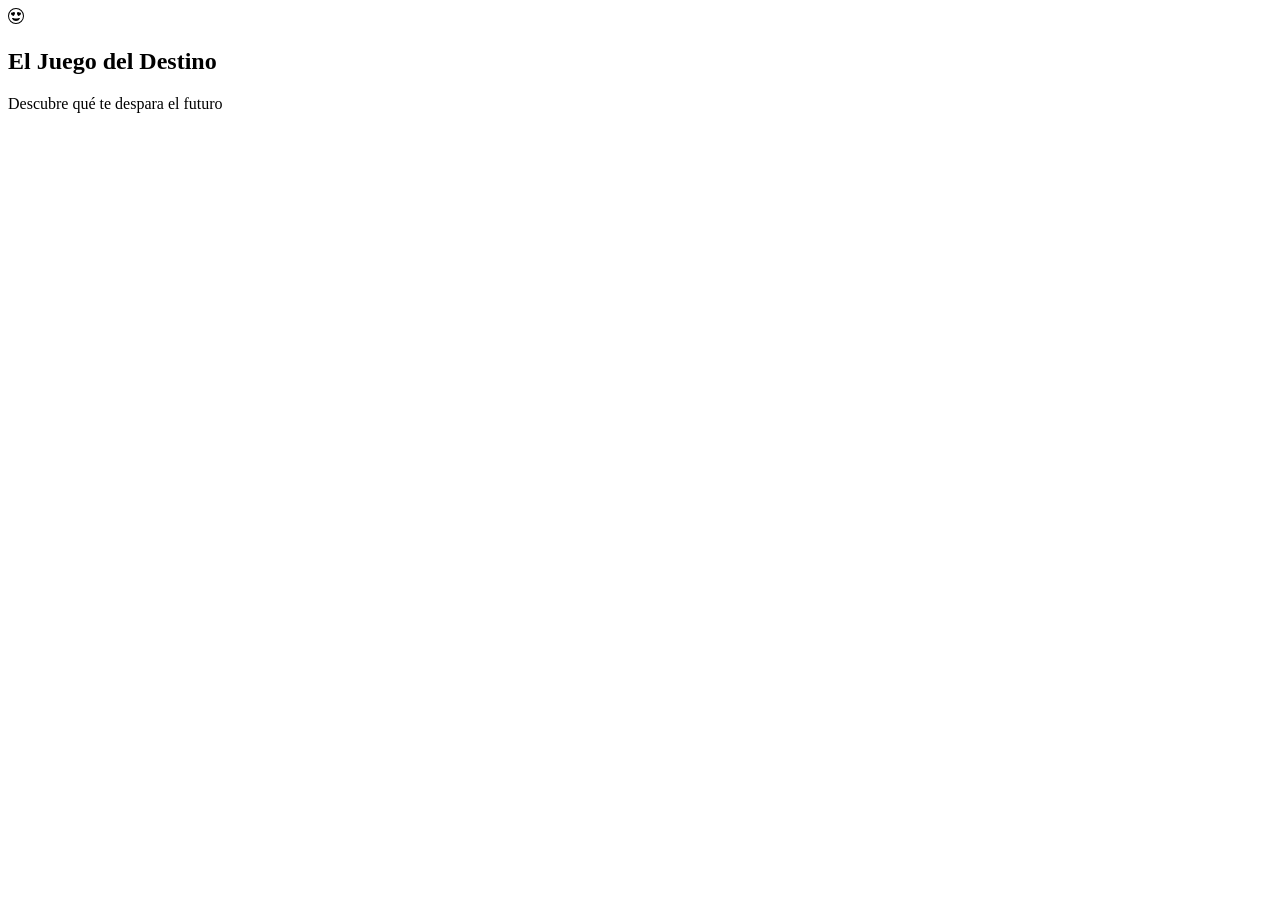
==== python/templates/index.html @ c32f075e "first commit" ====
<!DOCTYPE html> <!-- Inicio de la etiqueta HTML5 -->
<html lang="es"> <!-- Lenguaje Español -->

<head> <!-- Inicio de la cabeza de la págian -->
    <meta charset="UTF-8"><!-- Indica que podemos utilizar caracteres especiales -->
    <meta name="viewport" content="width=device-width, initial-scale=1.0"> <!-- Indica que la página es responsiva -->
    <title>Document</title> <!-- Nombre de la página -->
    <!-- Google Fonts -->
    <link rel="preconnect" href="https://fonts.googleapis.com">
    <link rel="preconnect" href="https://fonts.gstatic.com" crossorigin>
    <link
        href="https://fonts.googleapis.com/css2?family=Nunito+Sans:ital,opsz,wght@0,6..12,200..1000;1,6..12,200..1000&family=Roboto:ital,wght@0,100..900;1,100..900&display=swap"
        rel="stylesheet">
    <!-- Boostrap Icons -->
    <svg xmlns="http://www.w3.org/2000/svg" width="16" height="16" fill="currentColor" class="bi bi-emoji-heart-eyes"
        viewBox="0 0 16 16">
        <path d="M8 15A7 7 0 1 1 8 1a7 7 0 0 1 0 14zm0 1A8 8 0 1 0 8 0a8 8 0 0 0 0 16z" />
        <path
            d="M11.315 10.014a.5.5 0 0 1 .548.736A4.498 4.498 0 0 1 7.965 13a4.498 4.498 0 0 1-3.898-2.25.5.5 0 0 1 .548-.736h.005l.017.005.067.015.252.055c.215.046.515.108.857.169.693.124 1.522.242 2.152.242.63 0 1.46-.118 2.152-.242a26.58 26.58 0 0 0 1.109-.224l.067-.015.017-.004.005-.002zM4.756 4.566c.763-1.424 4.02-.12.952 3.434-4.496-1.596-2.35-4.298-.952-3.434zm6.488 0c1.398-.864 3.544 1.838-.952 3.434-3.067-3.554.19-4.858.952-3.434z" />
    </svg>
    <!-- CSS -->
    <link rel="stylesheet" href="{{ url_for('static', filename='css/style.css')}}">
</head> <!-- Fin de la cabeza de la página -->

<body> <!-- Cuerpo de la página -->
    <main> <!-- Contenedor de la página -->
        <div class="card"> <!-- Inicio de la tarjeta card -->
            <section class="uno"> <!-- Inicio de clase uno -->
                <div class="mm">
                    <div class="circulo-morado"> <!-- Inicio de ciruclo-morado -->
                        <i class="bi bi-moon"></i>
                    </div> <!-- Fin de circulo-morado -->
                </div>
                <div class="txt"> <!-- Inicio de txt -->
                    <h1>El Juego del Destino</h1>
                    <p>Descubre qué te despara el futuro</p>
                </div> <!-- Fin de txt -->
            </section> <!-- Fin de clase uno -->
            <section class="dos"> <!-- Inicio de clase dos -->

            </section> <!-- Fin de clase dos -->
        </div> <!-- Fin de la tarjeta card -->
    </main> <!-- Fin del contenedor de la página -->
</body> <!-- Fin del cuerpo de la página -->

</html> <!-- Fin de la etiqueta HTML5 -->
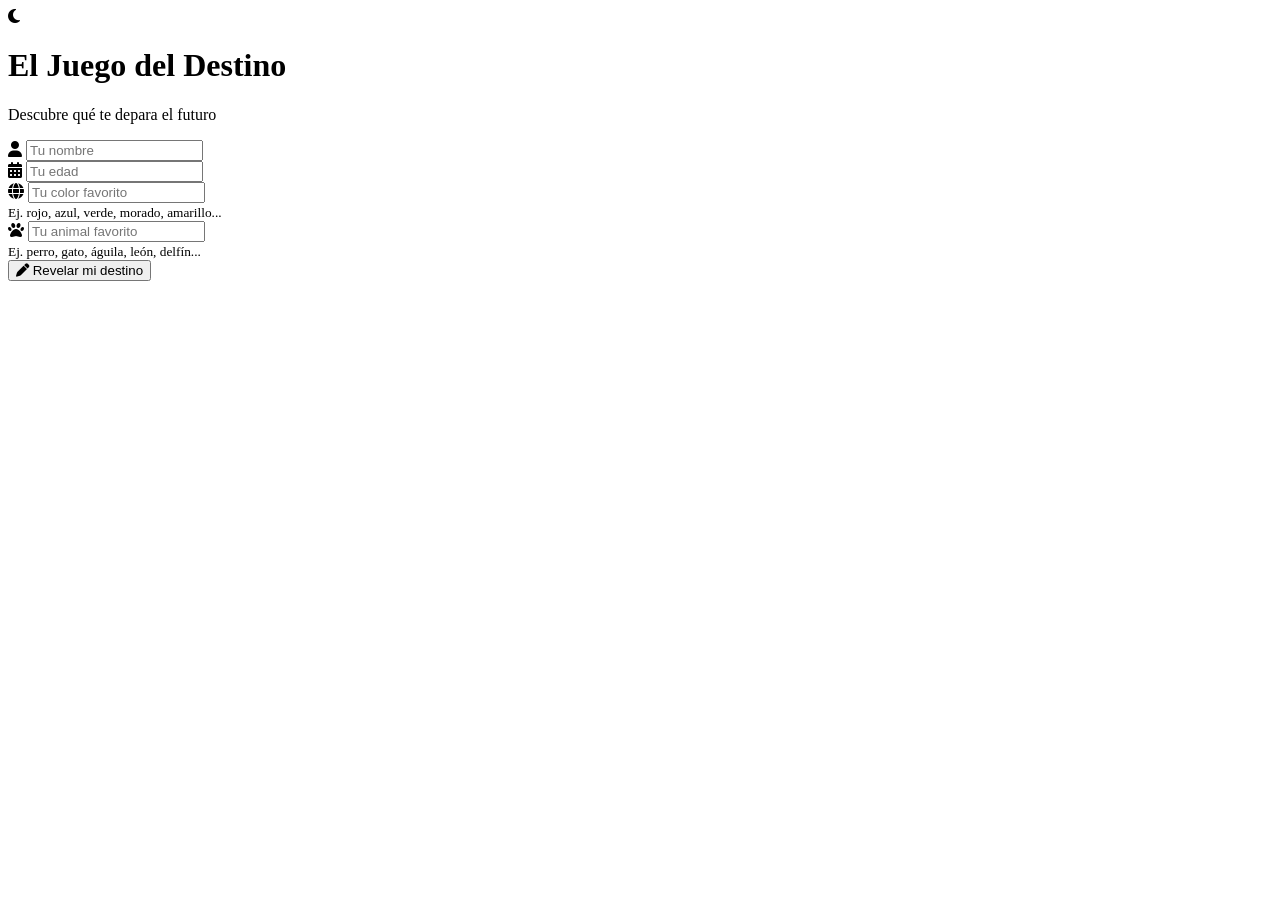
==== commit b8f31f91: "3-9-2026" ====
--- a/python/templates/index.html
+++ b/python/templates/index.html
@@ -1,46 +1,141 @@
-<!DOCTYPE html> <!-- Inicio de la etiqueta HTML5 -->
-<html lang="es"> <!-- Lenguaje Español -->
+<!DOCTYPE html>
+<html lang="es">
+<head>
+    <meta charset="UTF-8">
+    <meta name="viewport" content="width=device-width, initial-scale=1.0">
 
-<head> <!-- Inicio de la cabeza de la págian -->
-    <meta charset="UTF-8"><!-- Indica que podemos utilizar caracteres especiales -->
-    <meta name="viewport" content="width=device-width, initial-scale=1.0"> <!-- Indica que la página es responsiva -->
-    <title>Document</title> <!-- Nombre de la página -->
-    <!-- Google Fonts -->
-    <link rel="preconnect" href="https://fonts.googleapis.com">
-    <link rel="preconnect" href="https://fonts.gstatic.com" crossorigin>
+    <title>El Juego del Destino</title>
+
     <link
-        href="https://fonts.googleapis.com/css2?family=Nunito+Sans:ital,opsz,wght@0,6..12,200..1000;1,6..12,200..1000&family=Roboto:ital,wght@0,100..900;1,100..900&display=swap"
-        rel="stylesheet">
-    <!-- Boostrap Icons -->
-    <svg xmlns="http://www.w3.org/2000/svg" width="16" height="16" fill="currentColor" class="bi bi-emoji-heart-eyes"
-        viewBox="0 0 16 16">
-        <path d="M8 15A7 7 0 1 1 8 1a7 7 0 0 1 0 14zm0 1A8 8 0 1 0 8 0a8 8 0 0 0 0 16z" />
-        <path
-            d="M11.315 10.014a.5.5 0 0 1 .548.736A4.498 4.498 0 0 1 7.965 13a4.498 4.498 0 0 1-3.898-2.25.5.5 0 0 1 .548-.736h.005l.017.005.067.015.252.055c.215.046.515.108.857.169.693.124 1.522.242 2.152.242.63 0 1.46-.118 2.152-.242a26.58 26.58 0 0 0 1.109-.224l.067-.015.017-.004.005-.002zM4.756 4.566c.763-1.424 4.02-.12.952 3.434-4.496-1.596-2.35-4.298-.952-3.434zm6.488 0c1.398-.864 3.544 1.838-.952 3.434-3.067-3.554.19-4.858.952-3.434z" />
-    </svg>
-    <!-- CSS -->
-    <link rel="stylesheet" href="{{ url_for('static', filename='css/style.css')}}">
-</head> <!-- Fin de la cabeza de la página -->
+        rel="stylesheet"
+        href="https://cdnjs.cloudflare.com/ajax/libs/font-awesome/6.4.0/css/all.min.css"
+    >
 
-<body> <!-- Cuerpo de la página -->
-    <main> <!-- Contenedor de la página -->
-        <div class="card"> <!-- Inicio de la tarjeta card -->
-            <section class="uno"> <!-- Inicio de clase uno -->
-                <div class="mm">
-                    <div class="circulo-morado"> <!-- Inicio de ciruclo-morado -->
-                        <i class="bi bi-moon"></i>
-                    </div> <!-- Fin de circulo-morado -->
+    <link
+        rel="stylesheet"
+        href="{{ url_for('static', filename='css/style.css') }}"
+    >
+</head>
+
+<body>
+
+    <main class="contenedor-principal">
+
+        <header class="cabecera-juego">
+
+            <div class="simbolo-cabecera">
+                <i class="fa-solid fa-moon"></i>
+            </div>
+
+            <h1>El Juego del Destino</h1>
+
+            <p class="texto-introduccion">
+                Descubre qué te depara el futuro
+            </p>
+
+        </header>
+
+
+        <form action="/enviar" method="POST" class="formulario-destino">
+
+            <div class="campo-formulario">
+
+                <div class="zona-entrada">
+
+                    <i class="fa-solid fa-user"></i>
+
+                    <input
+                        type="text"
+                        name="nombre"
+                        placeholder="Tu nombre"
+                        required
+                    >
+
                 </div>
-                <div class="txt"> <!-- Inicio de txt -->
-                    <h1>El Juego del Destino</h1>
-                    <p>Descubre qué te despara el futuro</p>
-                </div> <!-- Fin de txt -->
-            </section> <!-- Fin de clase uno -->
-            <section class="dos"> <!-- Inicio de clase dos -->
 
-            </section> <!-- Fin de clase dos -->
-        </div> <!-- Fin de la tarjeta card -->
-    </main> <!-- Fin del contenedor de la página -->
-</body> <!-- Fin del cuerpo de la página -->
+            </div>
 
-</html> <!-- Fin de la etiqueta HTML5 -->+
+            <div class="campo-formulario">
+
+                <div class="zona-entrada">
+
+                    <i class="fa-solid fa-calendar-days"></i>
+
+                    <input
+                        type="number"
+                        name="edad"
+                        placeholder="Tu edad"
+                        required
+                    >
+
+                </div>
+
+            </div>
+
+
+            <div class="campo-formulario">
+
+                <div class="zona-entrada">
+
+                    <i class="fa-solid fa-globe"></i>
+
+                    <input
+                        type="text"
+                        name="color"
+                        placeholder="Tu color favorito"
+                        required
+                    >
+
+                </div>
+
+                <small class="ayuda-campo">
+                    Ej. rojo, azul, verde, morado, amarillo...
+                </small>
+
+            </div>
+
+
+            <div class="campo-formulario">
+
+                <div class="zona-entrada">
+
+                    <i class="fa-solid fa-paw"></i>
+
+                    <input
+                        type="text"
+                        name="animal"
+                        placeholder="Tu animal favorito"
+                        required
+                    >
+
+                </div>
+
+                <small class="ayuda-campo">
+                    Ej. perro, gato, águila, león, delfín...
+                </small>
+
+            </div>
+
+
+            <div class="contenedor-esfera">
+
+                <div class="esfera-magica"></div>
+
+            </div>
+
+
+            <button type="submit" class="boton-principal">
+
+                <i class="fa-solid fa-pen"></i>
+
+                Revelar mi destino
+
+            </button>
+
+        </form>
+
+    </main>
+
+</body>
+</html>
